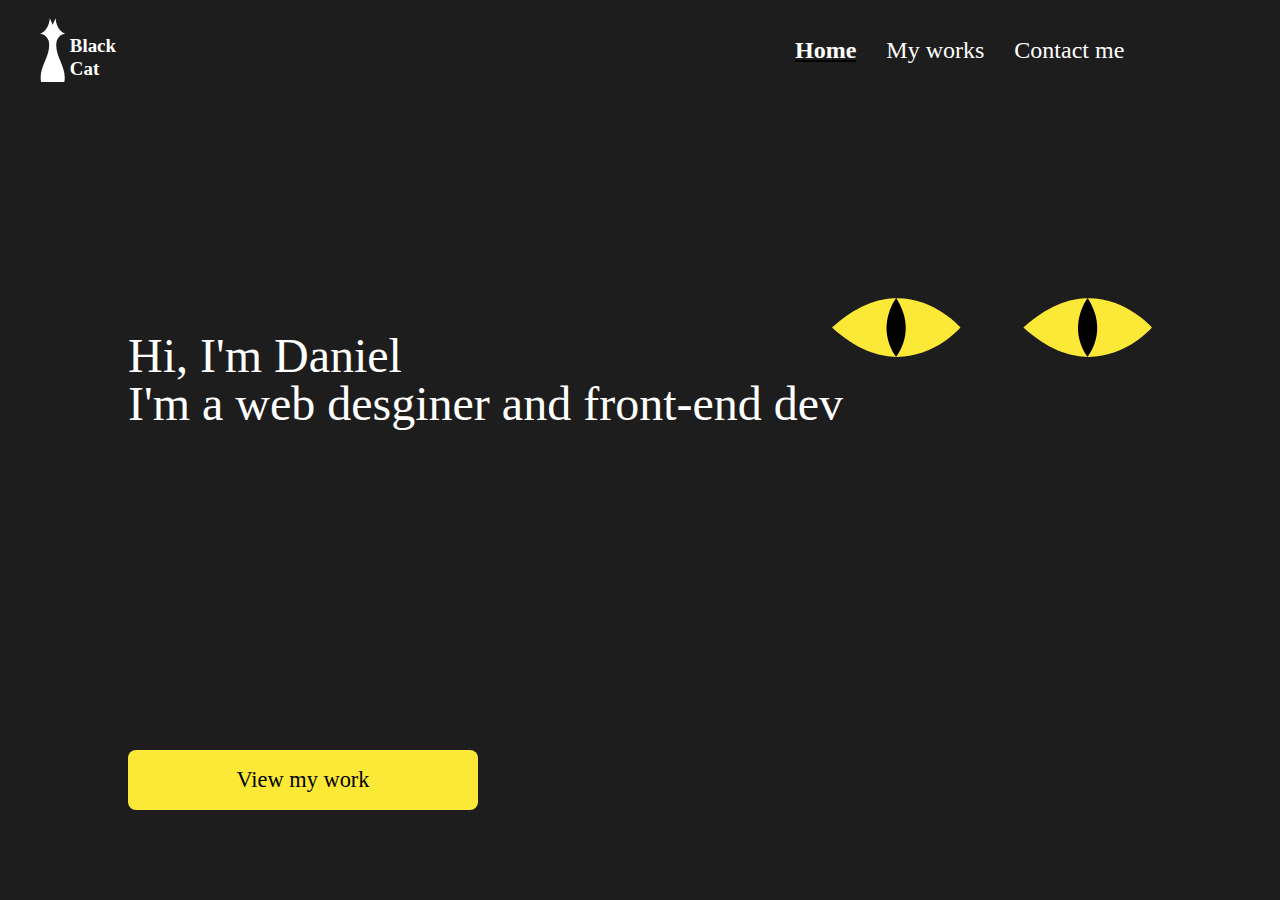
==== index.html @ edec6085 "add home page" ====
<!doctype html>
<html>
	<head>
		<meta charset="utf-8">
		<meta name="viewport" content="width=device-width">
		<title>index.html</title>
		<link rel="stylesheet" type="text/css" href="reset.css">
		<link rel="stylesheet" type="text/css" href="index.css">
	</head>

	<body>
		<header class="header">
			<img class="logo" alt="logo" src="images/logo.svg">
			<img class="menu-icon" src="images/menu-icon.svg" alt="menu-icon">
			<div class="menu hidden">
				<ul class="menu-list">
					<li class="menu-item home"><a href="#">Home</a></li>
					<li class="menu-item work"><a href="#">My works</a></li>
					<li class="menu-item contact"><a href="#">Contact me</a></li>
				</ul>
			</div>
	  	</header>
		<main class="content">
		  	<div class="eyes">
				<?xml version="1.0" encoding="utf-8"?>
				<!-- Generator: Adobe Illustrator 25.2.0, SVG Export Plug-In . SVG Version: 6.00 Build 0)  -->
				<svg version="1.1" id="Camada_1" xmlns="http://www.w3.org/2000/svg" xmlns:xlink="http://www.w3.org/1999/xlink" x="0px" y="0px"
					 viewBox="0 0 500 92.1" style="enable-background:new 0 0 500 92.1;" xml:space="preserve">
				<style type="text/css">
					.st0{fill:#FCE837;}
				</style>
				<g id="left">
					<path id="left-eye" class="st0" d="M0,46.2c112.2,103.1,200.8,0,200.8,0S112.2-57,0,46.2z"/>
					<path id="left-pupil" d="M100.4,0c0,0-33.5,43.8,0,92.1C100.4,90.7,133.9,52.6,100.4,0z"/>
				</g>
				<g id="right">
					<path id="right-eye" class="st0" d="M299.2,46.2c112.2,103.1,200.8,0,200.8,0S411.4-56.9,299.2,46.2z"/>
					<path id="right-pupil" d="M399.6,0c0,0-33.5,43.8,0,92.1C399.6,90.7,433.1,52.6,399.6,0z"/>
				</g>
				</svg>
			</div>

			<h1 class="intro">Hi, I'm Daniel<br>
			I'm a web desginer and front-end dev</h1>
			
			<div class="button-container">
				<button class="home-button">View my work</button>
			</div>
			
		</main>
		
		<script src="menu.js"></script>
		<script src='cateye.js'></script>
	</body>
</html>
---- index.css ----
@charset "utf-8";
/* CSS Document */

body {
	background: #1E1D1D;
	height: 100vh;
	width: 100%;
	margin: 0;
	width: 100vw;
}

.header {
	display: flex;
	justify-content: space-between;
	margin: 0 40px;	
	height: 100px;
}

.logo {
	width: 90px;
	z-index: 99;
}

.menu-icon {
	align-self: center;
	height: 30px;
	width: 35px;
	z-index: 99;
}

.menu-icon:hover {
	width: 36px;
}

.menu {
	background: #FCE837;
	border-radius: 0 0 50px 50px;
	height: 340px;
	opacity: 0;
	position: absolute;
	right: 0;
	top: 0;
	transition: opacity 1s;
	width: 370px;
	max-width: 100vw;
}

.menu-list {
	align-items: center;
	display: flex;
	flex-direction: column;
	font-family: KansasNew;
	font-size: 2em;
	height: 100%;
	margin-top: 3em;
	width: 100%;
}

.menu-item {
	padding: 15px;
}

.menu-item a {
	color: white;
	text-decoration: none;
}

.home {
	font-weight: bold;
	text-decoration: underline;
}

.content {
	display: flex;
	flex-direction: column;
	height: calc(100vh - 100px);
}

.eyes {
	margin: 12vh auto;
	width: 80vw;
	max-width: 400px; 
}

.intro {
	color: white;
	font-family: Chiller;
	font-size: 2.5em;
	margin: auto;
	width: 80vw;
}

.button-container {
	display: flex;
	justify-content: center;
}

.home-button {
	background: #fce837;
	border: hidden;
	border-radius: 8px;
	font-family: KansasNew;
	font-size: 1.4em;
	height: 60px;
	margin: 10vh 10vw;
    width: 60vw;
	max-width: 350px;
}

.home-button:hover {
	padding: 18px;
	box-shadow: 0px 0px 5px 0px white;
}


@media (min-width: 780px){	
	.menu-icon {
		display: none;
	}
	
	.menu {
		background: none;
		height: 100px;
		opacity: 1;
		width: 500px;
	}
	
	.menu-list {
		font-size: 1.5em;
		flex-direction: row;
		margin: 0;
	}
	
	.intro {
		/*font-size: 3em;*/
	}
	.eyes {
		position: absolute;
		right: 10vw;
		top: calc(10vh + 100px);
		width: 25vw;
	}
	.button-container {
		justify-content: flex-start;
	}
}

@media (min-width: 1000px){
	.intro {
		font-size: 3em;
	}
}
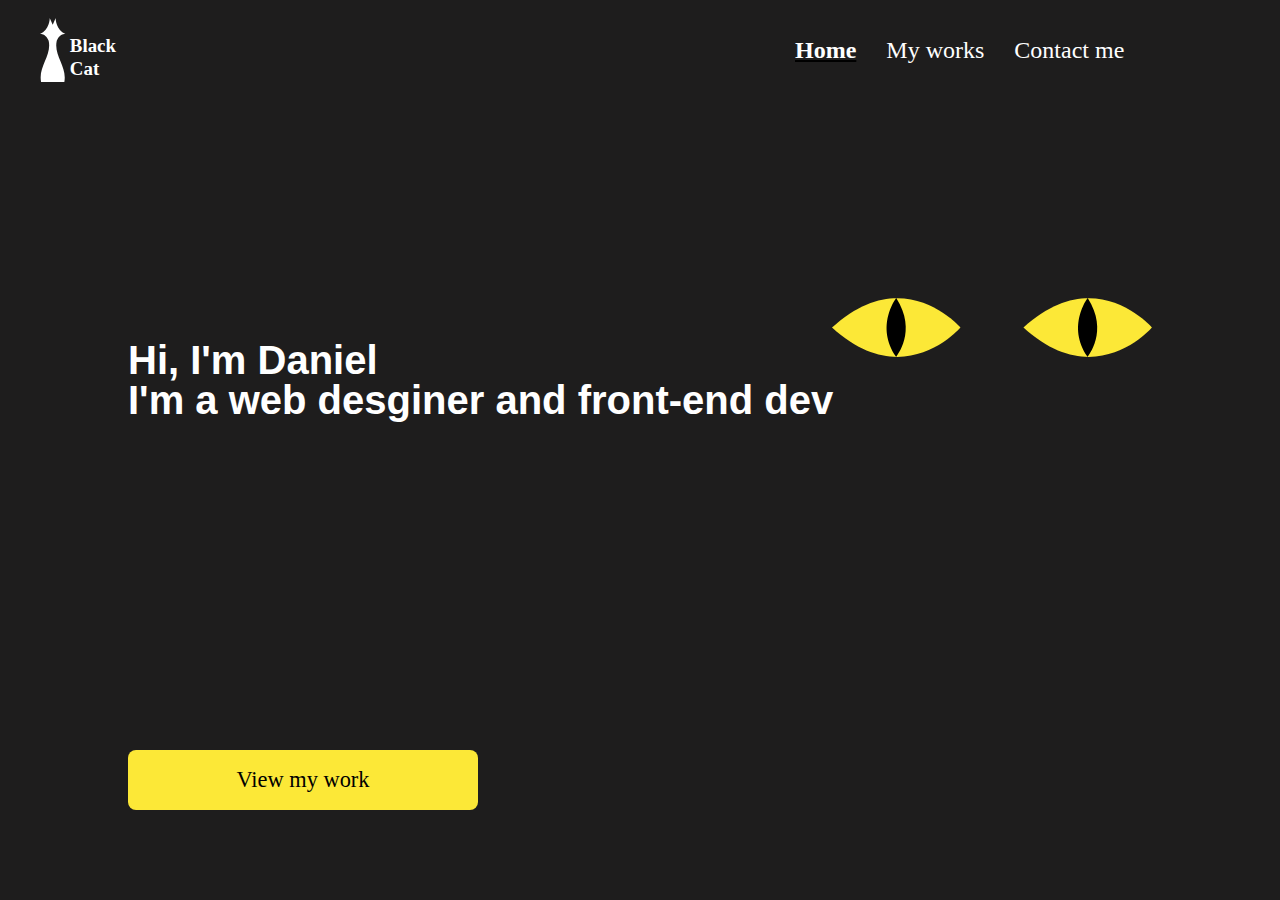
==== commit 5879d222: "add my works page" ====
--- a/index.html
+++ b/index.html
@@ -3,19 +3,19 @@
 	<head>
 		<meta charset="utf-8">
 		<meta name="viewport" content="width=device-width">
-		<title>index.html</title>
-		<link rel="stylesheet" type="text/css" href="reset.css">
-		<link rel="stylesheet" type="text/css" href="index.css">
+		<title>Home</title>
+		<link rel="stylesheet" type="text/css" href="css/reset.css">
+		<link rel="stylesheet" type="text/css" href="css/index.css">
 	</head>
 
 	<body>
 		<header class="header">
-			<img class="logo" alt="logo" src="images/logo.svg">
-			<img class="menu-icon" src="images/menu-icon.svg" alt="menu-icon">
+			<img class="logo" alt="logo" src="images/white-logo.svg">
+			<img class="menu-icon" src="images/white-menu-icon.svg" alt="menu-icon">
 			<div class="menu hidden">
 				<ul class="menu-list">
-					<li class="menu-item home"><a href="#">Home</a></li>
-					<li class="menu-item work"><a href="#">My works</a></li>
+					<li class="menu-item home"><a href="index.html">Home</a></li>
+					<li class="menu-item work"><a href="mywork.html">My works</a></li>
 					<li class="menu-item contact"><a href="#">Contact me</a></li>
 				</ul>
 			</div>
@@ -44,12 +44,12 @@
 			I'm a web desginer and front-end dev</h1>
 			
 			<div class="button-container">
-				<button class="home-button">View my work</button>
+				<button class="home-button"><a href='mywork.html'>View my work</a></button>
 			</div>
 			
 		</main>
 		
-		<script src="menu.js"></script>
-		<script src='cateye.js'></script>
+		<script src="javascript/menu.js"></script>
+		<script src='javascript/cateye.js'></script>
 	</body>
 </html>
--- a/css/index.css
+++ b/css/index.css
@@ -0,0 +1,165 @@
+@charset "utf-8";
+/* CSS Document */
+
+@font-face {
+	font-family: professor-minty, sans-serif;
+	font-style: normal;
+	font-weight: 700;
+}
+
+body {
+	background: #1E1D1D;
+	height: 100vh;
+	width: 100%;
+	margin: 0;
+	width: 100vw;
+}
+
+.header {
+	display: flex;
+	justify-content: space-between;
+	margin: 0 40px;	
+	height: 100px;
+}
+
+.logo {
+	width: 90px;
+	z-index: 99;
+}
+
+.menu-icon {
+	align-self: center;
+	height: 30px;
+	width: 35px;
+	z-index: 99;
+}
+
+.menu-icon:hover {
+	width: 36px;
+}
+
+.menu {
+	background: #FCE837;
+	border-radius: 0 0 50px 50px;
+	height: 340px;
+	opacity: 0;
+	position: absolute;
+	right: 0;
+	top: 0;
+	transition: opacity 1s;
+	width: 370px;
+	max-width: 100vw;
+}
+
+.menu-list {
+	align-items: center;
+	display: flex;
+	flex-direction: column;
+	font-family: kansasnew, serif;
+	font-size: 2em;
+	height: 100%;
+	margin-top: 3em;
+	width: 100%;
+}
+
+.menu-item {
+	padding: 15px;
+}
+
+.menu-item a {
+	color: white;
+	text-decoration: none;
+}
+
+.home {
+	font-weight: bold;
+	text-decoration: underline;
+}
+
+.content {
+	display: flex;
+	flex-direction: column;
+	height: calc(100vh - 100px);
+}
+
+.eyes {
+	margin: 12vh auto;
+	width: 80vw;
+	max-width: 400px; 
+}
+
+.intro {
+	color: white;
+	font-family: "Professor Minty", sans-serif;
+	font-style: normal;
+	font-weight: 700;
+	font-size: 2em;
+	margin: auto;
+	width: 80vw;
+}
+
+.button-container {
+	display: flex;
+	justify-content: center;
+}
+
+.home-button {
+	background: #fce837;
+	border: hidden;
+	border-radius: 8px;
+	font-family: KansasNew, serif;
+	font-size: 1.4em;
+	height: 60px;
+	margin: 10vh 10vw;
+    width: 60vw;
+	max-width: 350px;
+}
+
+.home-button:hover {
+	padding: 18px;
+	box-shadow: 0px 0px 5px 0px white;
+}
+
+.home-button a {
+	color: black;
+	text-decoration: none;
+}
+
+
+@media (min-width: 780px){	
+	.menu-icon {
+		display: none;
+	}
+	
+	.menu {
+		background: none;
+		height: 100px;
+		opacity: 1;
+		width: 500px;
+	}
+	
+	.menu-list {
+		font-size: 1.5em;
+		flex-direction: row;
+		margin: 0;
+	}
+	
+	.intro {
+		/*font-size: 3em;*/
+	}
+	.eyes {
+		position: absolute;
+		right: 10vw;
+		top: calc(10vh + 100px);
+		width: 25vw;
+	}
+	.button-container {
+		justify-content: flex-start;
+	}
+}
+
+@media (min-width: 1000px){
+	.intro {
+		font-size: 2.5em;
+	}
+}
